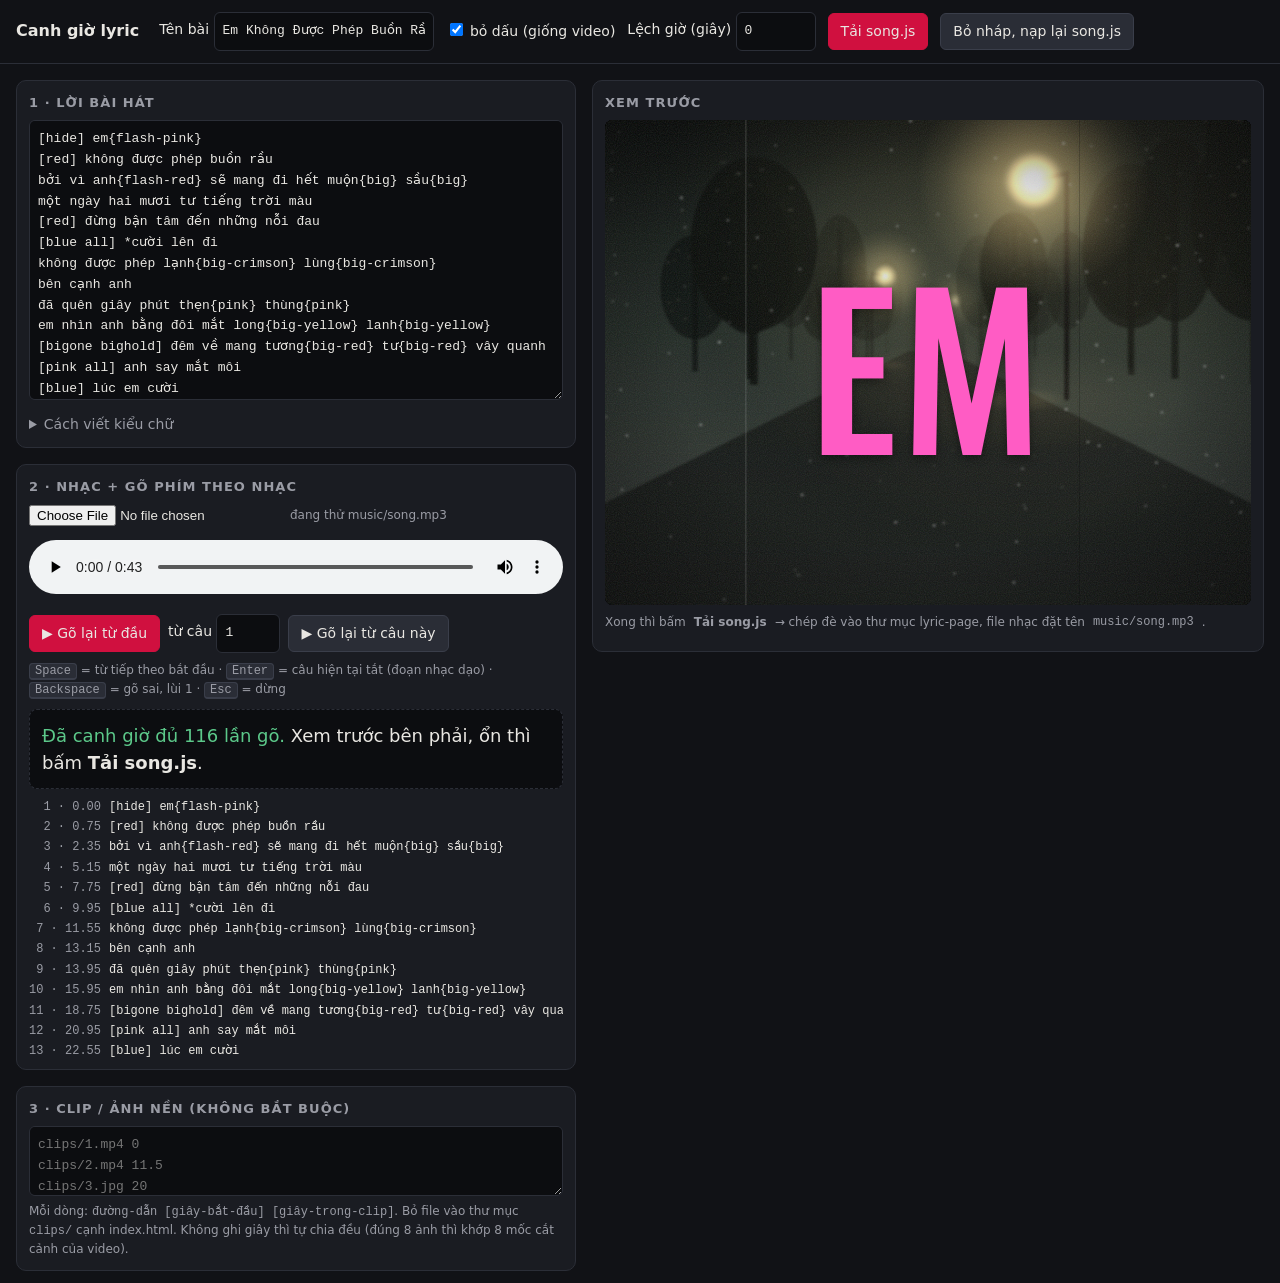
==== editor.html @ 0e78e27e "update lyric" ====
<!DOCTYPE html>
<html lang="vi">
<head>
  <meta charset="UTF-8">
  <meta name="viewport" content="width=device-width, initial-scale=1">
  <title>Canh giờ lyric</title>
  <style>
    :root {
      --bg: #111216; --panel: #1a1c22; --line: #2b2e37; --text: #e9e7e2; --muted: #9a9ca5;
      --accent: #d0103f; --ok: #5cc98a;
    }
    * { box-sizing: border-box; }
    body { margin: 0; background: var(--bg); color: var(--text); font: 14px/1.5 system-ui, sans-serif; }
    header { padding: 12px 16px; border-bottom: 1px solid var(--line); display: flex; gap: 12px; align-items: center; flex-wrap: wrap; }
    header h1 { font-size: 16px; margin: 0 8px 0 0; }
    main { display: grid; grid-template-columns: minmax(320px, 1fr) minmax(320px, 1.2fr); gap: 16px; padding: 16px; }
    @media (max-width: 860px) { main { grid-template-columns: 1fr; } }
    section { background: var(--panel); border: 1px solid var(--line); border-radius: 10px; padding: 12px; }
    h2 { font-size: 13px; text-transform: uppercase; letter-spacing: .08em; color: var(--muted); margin: 0 0 8px; }
    textarea, input[type=text], input[type=number] {
      width: 100%; background: #0c0d10; color: var(--text); border: 1px solid var(--line);
      border-radius: 6px; padding: 8px; font: 13px/1.6 ui-monospace, monospace;
    }
    textarea#source { height: 280px; }
    textarea#clips { height: 70px; }
    button {
      background: #2a2d36; color: var(--text); border: 1px solid #3a3e4a; border-radius: 6px;
      padding: 7px 12px; font: inherit; cursor: pointer;
    }
    button:hover { background: #343844; }
    button.primary { background: var(--accent); border-color: var(--accent); }
    .row { display: flex; gap: 8px; align-items: center; flex-wrap: wrap; margin: 8px 0; }
    .muted { color: var(--muted); font-size: 12px; }
    audio { width: 100%; margin: 6px 0; }
    #preview { width: 100%; aspect-ratio: 4 / 3; border: 0; border-radius: 8px; background: #000; display: block; }
    #tapbox {
      margin-top: 10px; padding: 12px; border-radius: 8px; background: #0c0d10; border: 1px dashed var(--line);
      min-height: 64px; font-size: 18px;
    }
    #tapbox.active { border-color: var(--accent); }
    #tapbox .done { color: var(--ok); }
    #tapbox .next { background: var(--accent); color: #fff; border-radius: 4px; padding: 0 4px; }
    #list { max-height: 260px; overflow: auto; font: 12px/1.7 ui-monospace, monospace; margin-top: 8px; }
    #list div { display: flex; gap: 8px; white-space: nowrap; overflow: hidden; text-overflow: ellipsis; }
    #list .t { color: var(--muted); width: 72px; flex: none; text-align: right; }
    #list .missing { color: #e7a23a; }
    details { margin-top: 8px; }
    summary { cursor: pointer; color: var(--muted); }
    kbd { background: #2a2d36; border: 1px solid #3a3e4a; border-bottom-width: 2px; border-radius: 4px; padding: 0 5px; font-size: 12px; }
    pre { white-space: pre-wrap; margin: 6px 0; font-size: 12px; color: var(--muted); }
  </style>
</head>
<body>
  <header>
    <h1>Canh giờ lyric</h1>
    <label>Tên bài <input type="text" id="title" style="width:220px"></label>
    <label><input type="checkbox" id="plain" checked> bỏ dấu (giống video)</label>
    <label>Lệch giờ (giây) <input type="number" id="offset" step="0.05" value="0" style="width:80px"></label>
    <button class="primary" id="save">Tải song.js</button>
  </header>

  <main>
    <div>
      <section>
        <h2>1 · Lời bài hát</h2>
        <textarea id="source" spellcheck="false"></textarea>
        <details>
          <summary>Cách viết kiểu chữ</summary>
<pre>[kiểu chế-độ cờ] lời câu hát ...

Kiểu:   white (mặc định, chữ mảnh trắng)  red (đỏ mảnh)  pink (hồng tròn)
        blue (xanh tròn)  bluebig (xanh to đậm)  bluehand (xanh viết tay)
        redhand (đỏ viết tay nối nét)
Chế độ: add  (mặc định, hiện dồn từng từ)
        one  (chỉ hiện từ đang hát, thay nhau)
        all  (hiện cả câu một lần - chỉ gõ 1 phím)
Cờ:     bigone  (chữ to phía sau thay nhau thay vì dồn)
        bighold (chữ to tắt sau 0.4s)
        hl      (từ đang hát tô đỏ, từ cũ trắng lại)
        hide    (ẩn chữ nhỏ, chỉ còn chữ to / chữ chớp)
Đánh dấu từ:
  màu trong câu: chữ{red} chữ{pink} chữ{blue} chữ{yellow}
  chữ to sau:    chữ{big} chữ{big-red} chữ{big-crimson} chữ{big-yellow} chữ{big-pink}
  chữ IN HOA chớp 0.2s: chữ{flash-pink} chữ{flash-red}

Ví dụ:
[hide] em{flash-pink}
bởi vì anh{flash-red} sẽ mang đi hết muộn{big} sầu{big}
[bluebig one] lấy một phút bên người
[pink all] anh say mắt môi
[bigone bighold] đêm về mang tương{big-red} tư{big-red} vây quanh
[hl] vẫn trọn kiếp không rời
dù rạng đông{blue} sang, xuân{yellow} tan
# dòng bắt đầu bằng # là ghi chú</pre>
        </details>
      </section>

      <section style="margin-top:16px">
        <h2>2 · Nhạc + gõ phím theo nhạc</h2>
        <div class="row">
          <input type="file" id="file" accept="audio/*">
          <span class="muted" id="audioname">đang thử music/song.mp3</span>
        </div>
        <audio id="audio" controls src="music/song.mp3"></audio>
        <div class="row">
          <button class="primary" id="tapStart">▶ Gõ lại từ đầu</button>
          <label>từ câu <input type="number" id="fromLine" min="1" value="1" style="width:64px"></label>
          <button id="tapFrom">▶ Gõ lại từ câu này</button>
        </div>
        <div class="muted">
          <kbd>Space</kbd> = từ tiếp theo bắt đầu ·
          <kbd>Enter</kbd> = câu hiện tại tắt (đoạn nhạc dạo) ·
          <kbd>Backspace</kbd> = gõ sai, lùi 1 ·
          <kbd>Esc</kbd> = dừng
        </div>
        <div id="tapbox">Bấm "Gõ lại từ đầu" rồi nhấn Space đúng lúc mỗi từ được hát.</div>
        <div id="list"></div>
      </section>

      <section style="margin-top:16px">
        <h2>3 · Clip / ảnh nền (không bắt buộc)</h2>
        <textarea id="clips" spellcheck="false" placeholder="clips/1.mp4 0&#10;clips/2.mp4 11.5&#10;clips/3.jpg 20"></textarea>
        <div class="muted">Mỗi dòng: <code>đường-dẫn [giây-bắt-đầu] [giây-trong-clip]</code>. Bỏ file vào thư mục <code>clips/</code> cạnh index.html.
          Không ghi giây thì tự chia đều (đúng 8 ảnh thì khớp 8 mốc cắt cảnh của video).</div>
      </section>
    </div>

    <div>
      <section style="position:sticky; top:16px">
        <h2>Xem trước</h2>
        <iframe id="preview" src="index.html?embed"></iframe>
        <div class="row muted" style="margin-top:8px">
          Xong thì bấm <b>Tải song.js</b> → chép đè vào thư mục lyric-page, file nhạc đặt tên <code>music/song.mp3</code>.
        </div>
      </section>
    </div>
  </main>

  <script src="song.js"></script>
  <script src="lyric-core.js"></script>
  <script src="editor.js"></script>
</body>
</html>
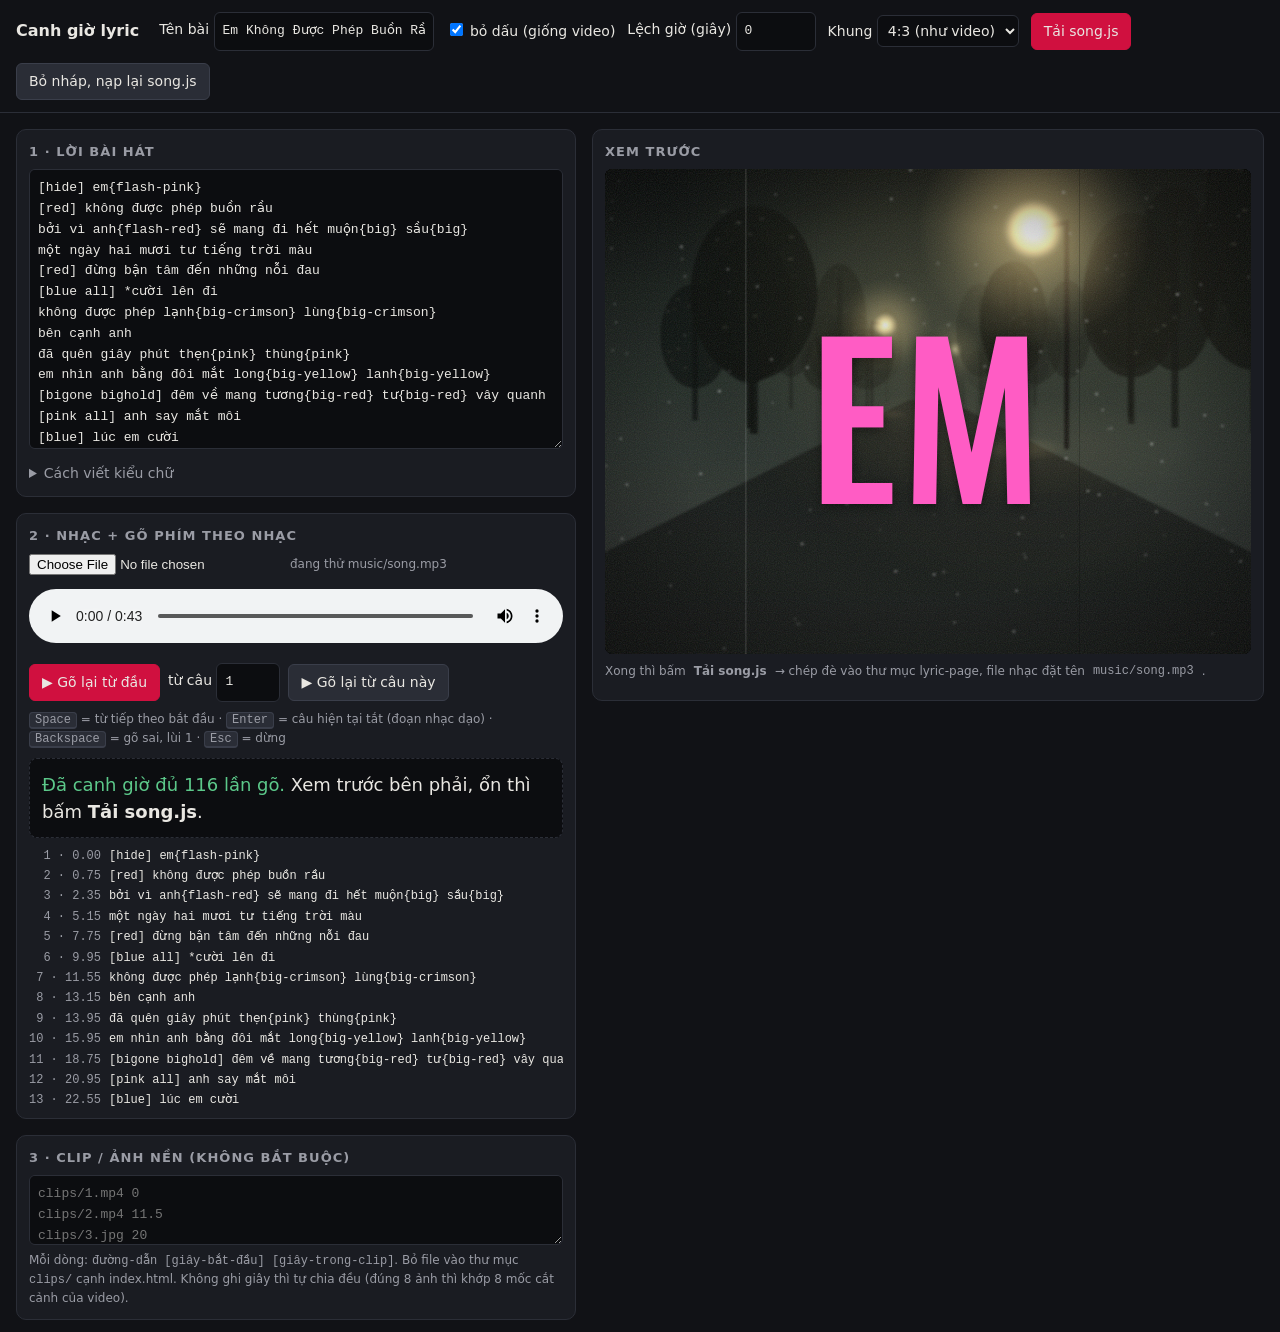
==== commit f98d259c: "update lyric size img" ====
--- a/editor.html
+++ b/editor.html
@@ -32,7 +32,8 @@
     .row { display: flex; gap: 8px; align-items: center; flex-wrap: wrap; margin: 8px 0; }
     .muted { color: var(--muted); font-size: 12px; }
     audio { width: 100%; margin: 6px 0; }
-    #preview { width: 100%; aspect-ratio: 4 / 3; border: 0; border-radius: 8px; background: #000; display: block; }
+    #preview { width: 100%; aspect-ratio: 4 / 3; max-height: 78vh; border: 0; border-radius: 8px; background: #000; display: block; margin: 0 auto; }
+    select { background: #0c0d10; color: var(--text); border: 1px solid var(--line); border-radius: 6px; padding: 6px; font: inherit; }
     #tapbox {
       margin-top: 10px; padding: 12px; border-radius: 8px; background: #0c0d10; border: 1px dashed var(--line);
       min-height: 64px; font-size: 18px;
@@ -56,6 +57,14 @@
     <label>Tên bài <input type="text" id="title" style="width:220px"></label>
     <label><input type="checkbox" id="plain" checked> bỏ dấu (giống video)</label>
     <label>Lệch giờ (giây) <input type="number" id="offset" step="0.05" value="0" style="width:80px"></label>
+    <label>Khung
+      <select id="aspect">
+        <option value="4:3">4:3 (như video)</option>
+        <option value="16:9">16:9 ngang</option>
+        <option value="9:16">9:16 dọc</option>
+        <option value="full">full màn hình</option>
+      </select>
+    </label>
     <button class="primary" id="save">Tải song.js</button>
   </header>
 
